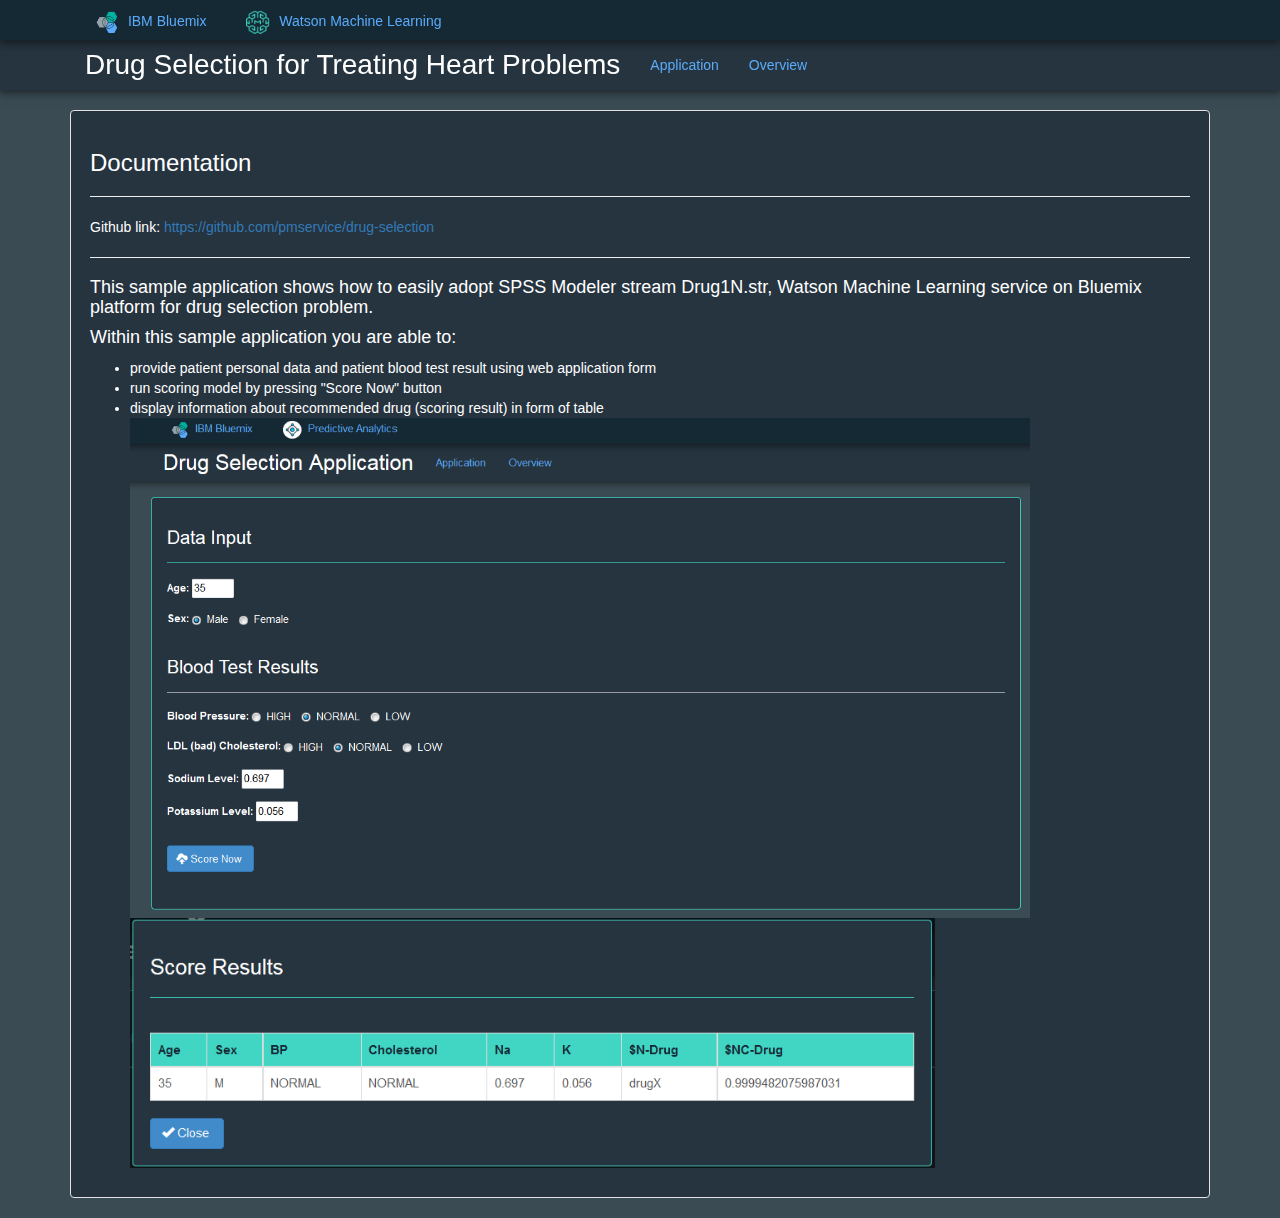
==== public/overview.html @ 29f7ea04 "First" ====
<!DOCTYPE html>
<html>

  <head>
    <title>Drug Selection for Treating Heart Problems</title>
    <meta charset="utf-8">
    <meta http-equiv="X-UA-Compatible" content="IE=edge">
    <meta name="viewport" content="width=device-width, initial-scale=1">
    <link href="//netdna.bootstrapcdn.com/bootstrap/3.1.1/css/bootstrap.min.css" rel="stylesheet">
    <link rel="stylesheet" href="css/bluemix_style.css" type="text/css" media="screen, projection" />
  </head>

  <body class="base-color4">
		<nav class="navbar navbar-default navbar-fixed-top lower-nav base-color2 no-border shadowed" role="navigation">
      <div class="container wide-container">
        <div class="navbar-header">
          <p id="application-name" class="navbar-brand">Drug Selection for Treating Heart Problems</p>
        </div>
        <div class="navbar-collapse collapse" id="navbar-main">
          <ul class="nav navbar-nav">
            <li>
              <a class="button-color nav-text" href="/">Application</a>
            </li>
            <li>
              <a class="button-color nav-text" href="overview.html">Overview</a>
            </li>
          </ul>
        </div>
      </div>
    </nav>
		<nav class="navbar navbar-default navbar-fixed-top small-nav base-color no-border shadowed" role="navigation">
			<div class="container wide-container">
				<div class="navbar-collapse collapse small-nav" id="navbar-main">
          <ul class="nav navbar-nav small-nav">
            <li>
							<a href="https://new-console.ng.bluemix.net/" class="h5 button-color" target="_blank">
								<img src="img/bluemix_icon.png" class="inline-icon">
								IBM Bluemix
							</a>
            </li>
						<li>
							<a href="https://console.ng.bluemix.net/catalog/services/ibm-watson-machine-learning/" class="h5 button-color" target="_blank">
								<img src="img/ml_icon_green.png" class="inline-icon">
								Watson Machine Learning
							</a>
						</li>
          </ul>
        </div>
			</div>
		</nav>

    <div class="container wide-container">
      <div class="small-nav"></div>
			<div class="page-header"></div>
      <div class="well base-color2">
				<h3>Documentation</h3>
        <hr />
          Github link: <a href="https://github.com/pmservice/drug-selection/" target="_blank">https://github.com/pmservice/drug-selection</a>
        <hr />
        <h4>This sample application shows how to easily adopt SPSS Modeler stream Drug1N.str, Watson Machine Learning service on Bluemix platform for drug selection problem.</h4>
        <h4>Within this sample application you are able to:</h4>
        <ul>
          <li>provide patient personal data and patient blood test result using web application form</li>
          <li>run scoring model by pressing "Score Now" button</li>
          <li>display information about recommended drug (scoring result) in form of table</li>
          <p>
            <img src="img/drug_input.png" alt="Input data screen" height="500">
            <img src="img/drug_result.png" alt="Scoring result screen" height="250">
          </p>
        </ul>
    </div>

	</div>

	<script src="bundle.js" type="text/javascript"></script>
  </body>

</html>
---- public/css/bluemix_style.css ----
.table {
	background-color: #ffffff;
	color: black;
	overflow: auto;
}

.table thead tr th {
	font-weight: bold;
	font-size: 14px;
	color: #152935;
	font-family: inherit;
	background: #41d6c3;
}

.table tbody tr td {
	font-size: 14px;
	color: #555;
	font-family: inherit;
}

.modal-content .well {
  margin-bottom: 0;
}

.short-input {
  width: 200px;
}

.inline {
  display: inline;
  margin-right: 10px;
  margin-left: 10px;
}

.inline-glyphicon {
  padding-right: 5px;
}

.alert {
  margin: 5px;
  position: relative;
}

.date {
  color: #333;
}

.shorter-input-field {
  width: 80%;
}

.bootstrap-datetimepicker-widget {
  text: black;
}

.loadingOverlayContainer {
	position: fixed;
	padding: 0;
	margin: 0;
	top: 0;
	left: 0;
	width: 100%;
	height: 100%;
	background: rgba(0, 32, 49, 0.8);
	z-index: 100;
}

.loadingContainer {
	width: 90px;
	margin: 0 auto;
	position: absolute;
	top: calc(50% - 45px);
	left: calc(50% - 45px);
}

.small-text-table thead tr th {
  font-size: small
}

.small-text-table tbody tr td {
  font-size: small
}

.shadowed {
	box-shadow: 0px 0px 10px 2px rgba(0, 0, 0, 0.6);
}

.no-border {
	border-width: 0;
}

.special-border {
	border-color: #41d6c3;
}

.light-border {
	border-color: white;
}

.dark-border {
	border-color: black;
}

.base-color {
	background-color: #152935;
	color: white;
}

.base-color2 {
	background-color: #26343f;
	color: white;
}

.base-color3 {
	background-color: #273d4b;
	color: white;
}

.base-color4 {
	background-color: #3b4b54;
	color: white;
}

.light-color {
	background-color: #eff2f5;
	color: black;
}

.light-color2 {
	background-color: #white;
	color: black;
}

.special-color {
	background-color: #41d6c3;
	color: black;
}

.special-link {
  color: #41d6c3;
}

.special-link:visited {
  color: #41d6c3;
}

.special-link:hover {
	color: white;
}

.small-nav {
	height: 40px;
	min-height: 40px;
	margin: 0;
	padding: 0;
}

.small-nav li a {
	padding-top: 0px;
}

.lower-nav {
	top: 40px;
}

#application-name {
	color: white;
	margin: 0;
	font-size: 28px;
}

.button-color {
	color: #5aaafa;
}

.button-color:visited {
	color: #5aaafa;
}

.button-color:hover {
	color: #eff2f5;
}

.navbar-default .navbar-nav li a {
    color: #5aaafa;
}

.navbar-default .navbar-nav li a:visited {
    color: #5aaafa;
}

.navbar-default .navbar-nav li a:hover {
    color: #eff2f5;
}

.inline-icon {
	width: 24px;
	height: 24px;
	display: inline;
	margin-right: 5px;
	margin-left: 10px;
}

.loader {
  height: 100%;
  width: 100%;
  -webkit-transform: translateZ(0) rotate(300deg);
  transform: translateZ(0) rotate(300deg);
  -webkit-transform-origin: 25px 25px;
  transform-origin: 25px 25px;
  -webkit-transform-origin: center center;
  transform-origin: center center;
  -webkit-animation: b 4s ease-out infinite;
  animation: b 4s ease-out infinite;
}

.loader .loader__path {
  stroke-dasharray: 125px;
  stroke-dashoffset: 9.7px;
  r: 20px;
  cx: 50px;
  cy: 50px;
  fill: transparent;
  stroke: #a6266e;
  stroke-width: 4.65116px;
  stroke-linecap: butt;
  transition: stroke-dashoffset 1s cubic-bezier(.5,.08,0,1);
  -webkit-animation: a 4s ease-out infinite;
  animation: a 4s ease-out infinite;
}

.large {
  width: 90px;
  height: 90px;
}

.loader--dark .loader__path {
  stroke: #41d6c3;
}

@-webkit-keyframes a {
  0% {
    stroke-dashoffset: 9.7px;
  }

  60% {
    stroke-dashoffset: 113.52px;
  }

  to {
    stroke-dashoffset: 9.7px;
  }
}

@keyframes a {
  0% {
    stroke-dashoffset: 9.7px;
  }

  60% {
    stroke-dashoffset: 113.52px;
  }

  to {
    stroke-dashoffset: 9.7px;
  }
}

@-webkit-keyframes b {
  0% {
    -webkit-transform: rotate(300deg);
    transform: rotate(300deg);
  }

  60% {
    -webkit-transform: rotate(1320deg);
    transform: rotate(1320deg);
  }

  to {
    -webkit-transform: rotate(2100deg);
    transform: rotate(2100deg);
  }
}

@keyframes b {
  0% {
    -webkit-transform: rotate(300deg);
    transform: rotate(300deg);
  }

  60% {
    -webkit-transform: rotate(1320deg);
    transform: rotate(1320deg);
  }

  to {
    -webkit-transform: rotate(2100deg);
    transform: rotate(2100deg);
  }
}
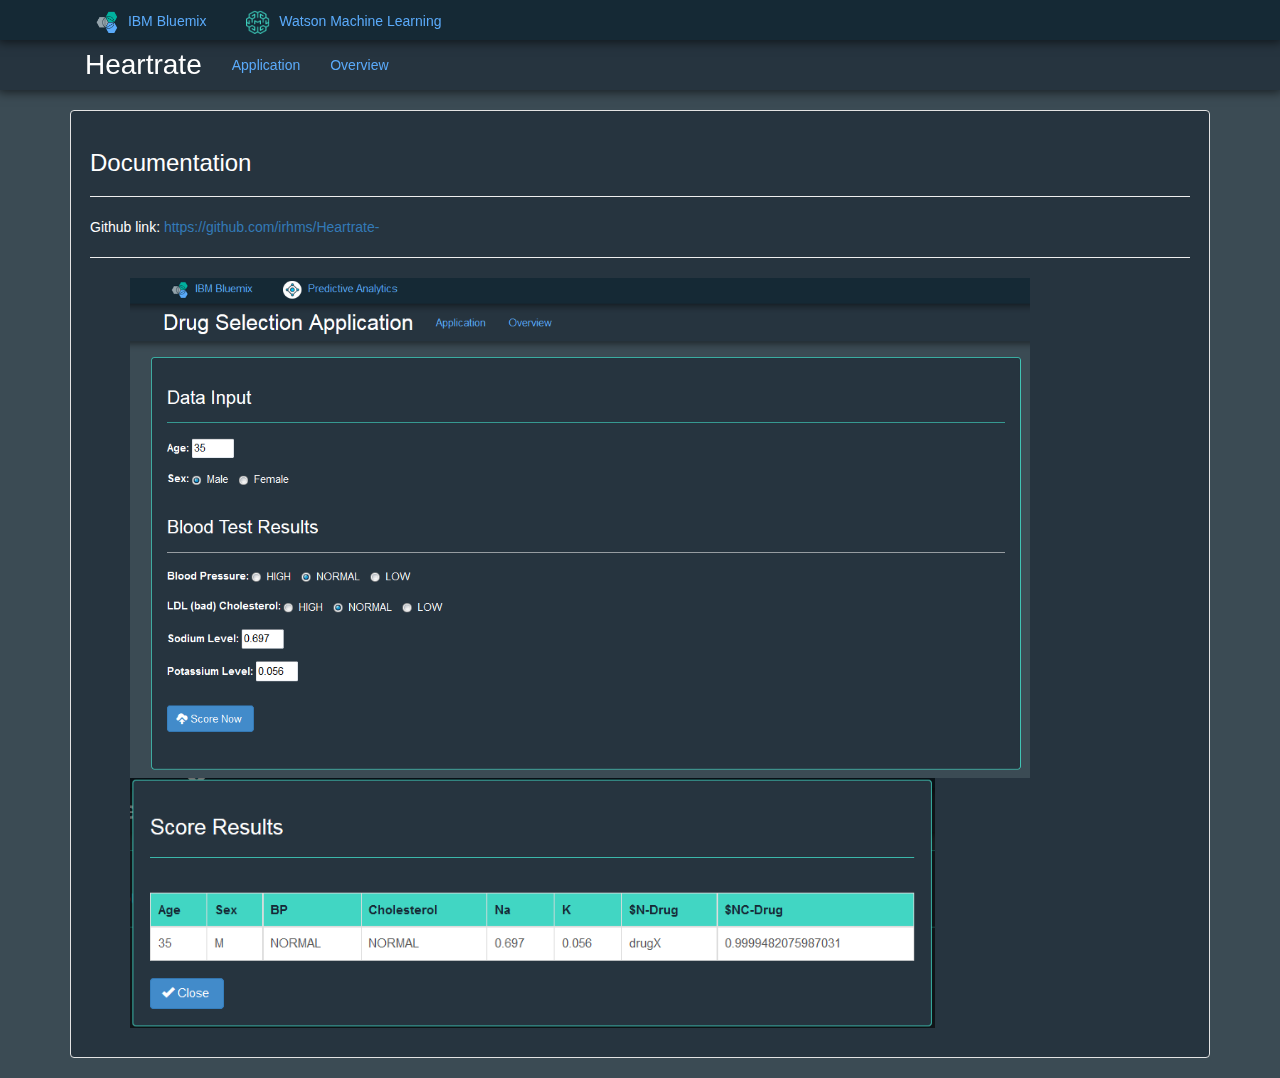
==== commit 596b9e3b: "Second" ====
--- a/public/overview.html
+++ b/public/overview.html
@@ -2,7 +2,7 @@
 <html>
 
   <head>
-    <title>Drug Selection for Treating Heart Problems</title>
+    <title>HeartRate Drug Selection</title>
     <meta charset="utf-8">
     <meta http-equiv="X-UA-Compatible" content="IE=edge">
     <meta name="viewport" content="width=device-width, initial-scale=1">
@@ -14,7 +14,7 @@
 		<nav class="navbar navbar-default navbar-fixed-top lower-nav base-color2 no-border shadowed" role="navigation">
       <div class="container wide-container">
         <div class="navbar-header">
-          <p id="application-name" class="navbar-brand">Drug Selection for Treating Heart Problems</p>
+          <p id="application-name" class="navbar-brand">Heartrate</p>
         </div>
         <div class="navbar-collapse collapse" id="navbar-main">
           <ul class="nav navbar-nav">
@@ -55,14 +55,14 @@
       <div class="well base-color2">
 				<h3>Documentation</h3>
         <hr />
-          Github link: <a href="https://github.com/pmservice/drug-selection/" target="_blank">https://github.com/pmservice/drug-selection</a>
+          Github link: <a href="https://github.com/irhms/Heartrate-" target="_blank">https://github.com/irhms/Heartrate-</a>
         <hr />
-        <h4>This sample application shows how to easily adopt SPSS Modeler stream Drug1N.str, Watson Machine Learning service on Bluemix platform for drug selection problem.</h4>
-        <h4>Within this sample application you are able to:</h4>
+        <!--<h4>This sample application shows how to easily adopt SPSS Modeler stream Drug1N.str, Watson Machine Learning service on Bluemix platform for drug selection problem.</h4>
+        <h4>Within this sample application you are able to:</h4>-->
         <ul>
-          <li>provide patient personal data and patient blood test result using web application form</li>
+          <!--<li>provide patient personal data and patient blood test result using web application form</li>
           <li>run scoring model by pressing "Score Now" button</li>
-          <li>display information about recommended drug (scoring result) in form of table</li>
+          <li>display information about recommended drug (scoring result) in form of table</li>-->
           <p>
             <img src="img/drug_input.png" alt="Input data screen" height="500">
             <img src="img/drug_result.png" alt="Scoring result screen" height="250">
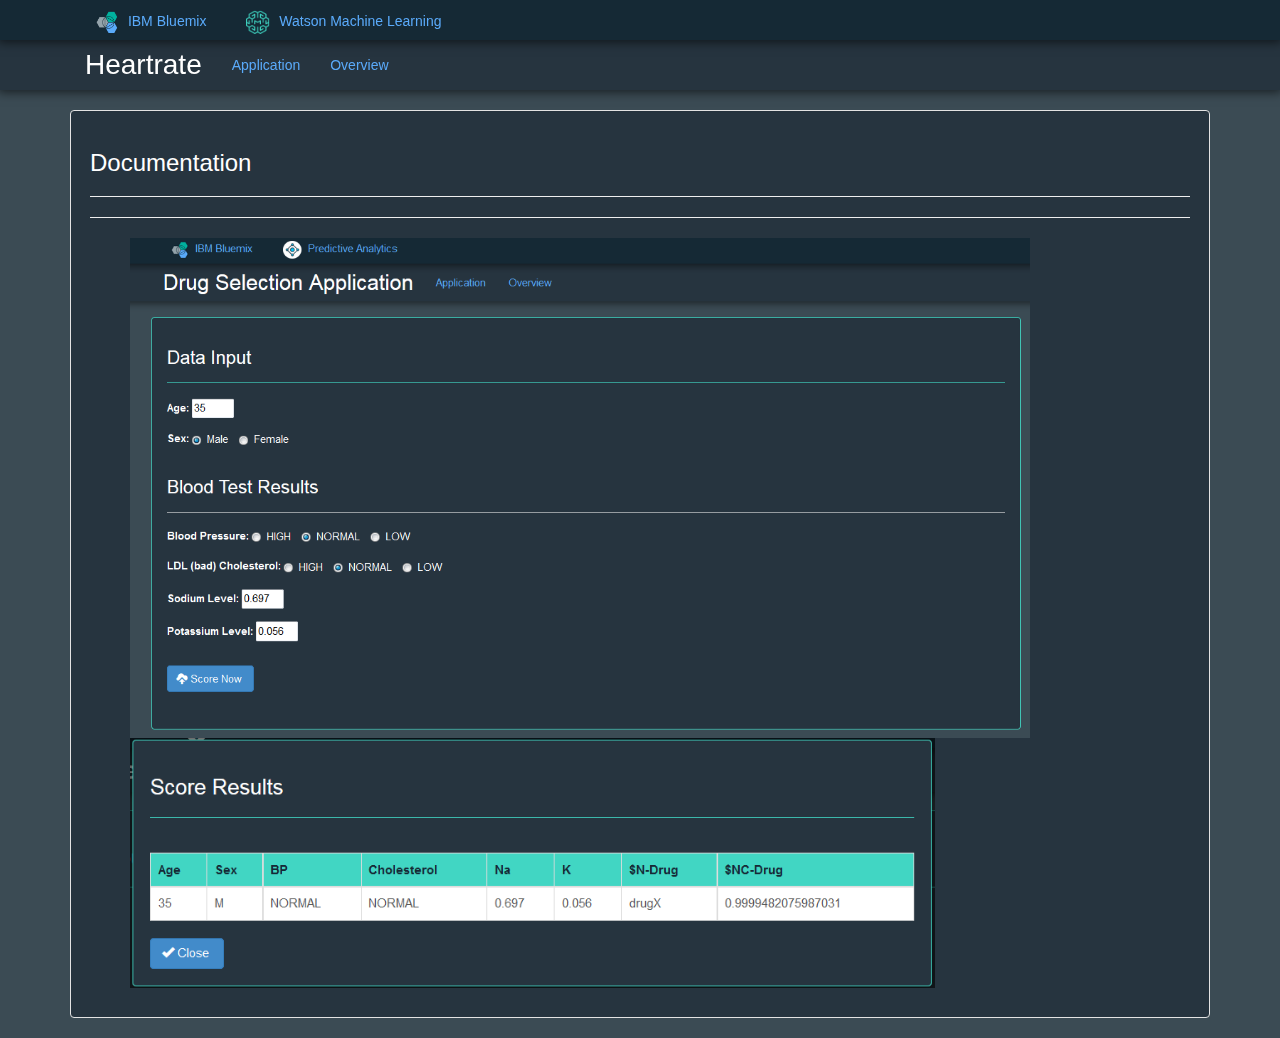
==== commit 4068143a: "Second" ====
--- a/public/overview.html
+++ b/public/overview.html
@@ -55,7 +55,7 @@
       <div class="well base-color2">
 				<h3>Documentation</h3>
         <hr />
-          Github link: <a href="https://github.com/irhms/Heartrate-" target="_blank">https://github.com/irhms/Heartrate-</a>
+          <!--Github link: <a href="https://github.com/irhms/Heartrate-" target="_blank">https://github.com/irhms/Heartrate-</a>-->
         <hr />
         <!--<h4>This sample application shows how to easily adopt SPSS Modeler stream Drug1N.str, Watson Machine Learning service on Bluemix platform for drug selection problem.</h4>
         <h4>Within this sample application you are able to:</h4>-->
--- a/public/css/bluemix_style.css
+++ b/public/css/bluemix_style.css
@@ -1,6 +1,6 @@
 .table {
 	background-color: #ffffff;
-	color: black;
+	color: red;
 	overflow: auto;
 }
 
